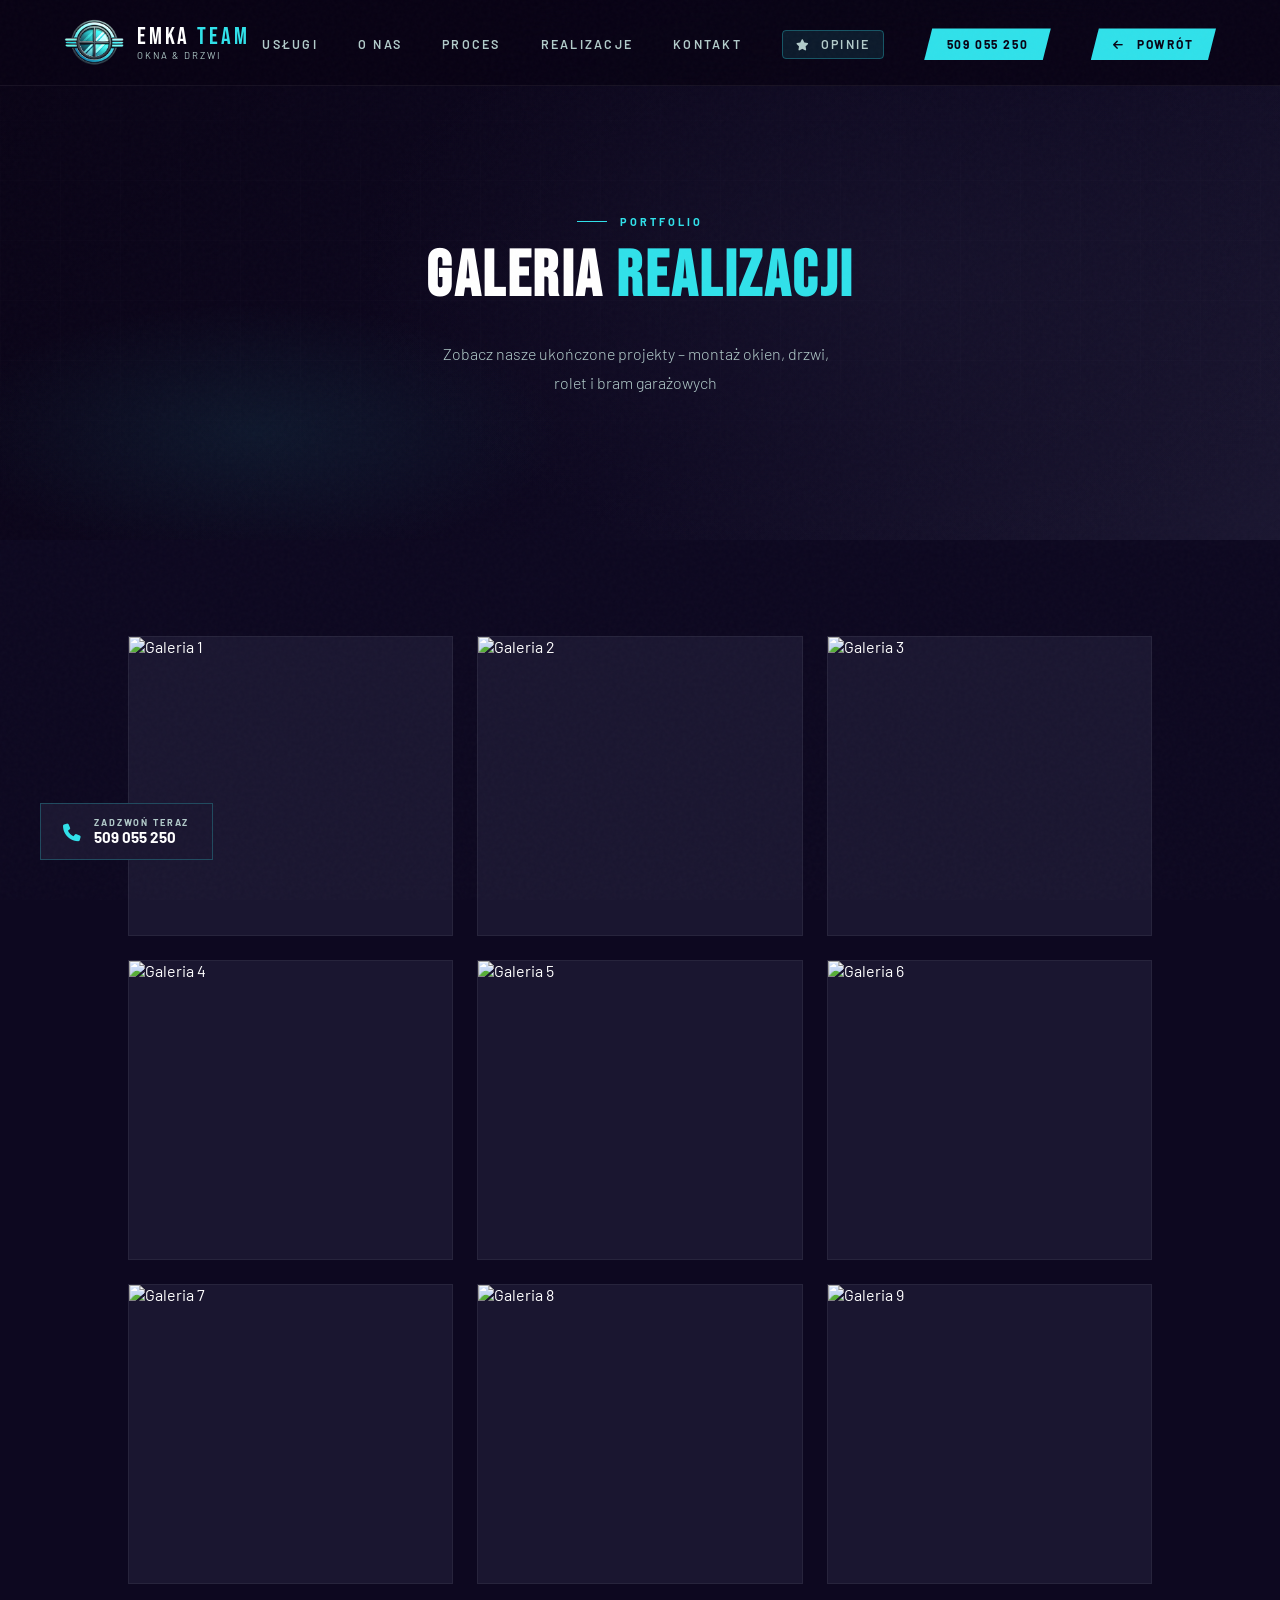
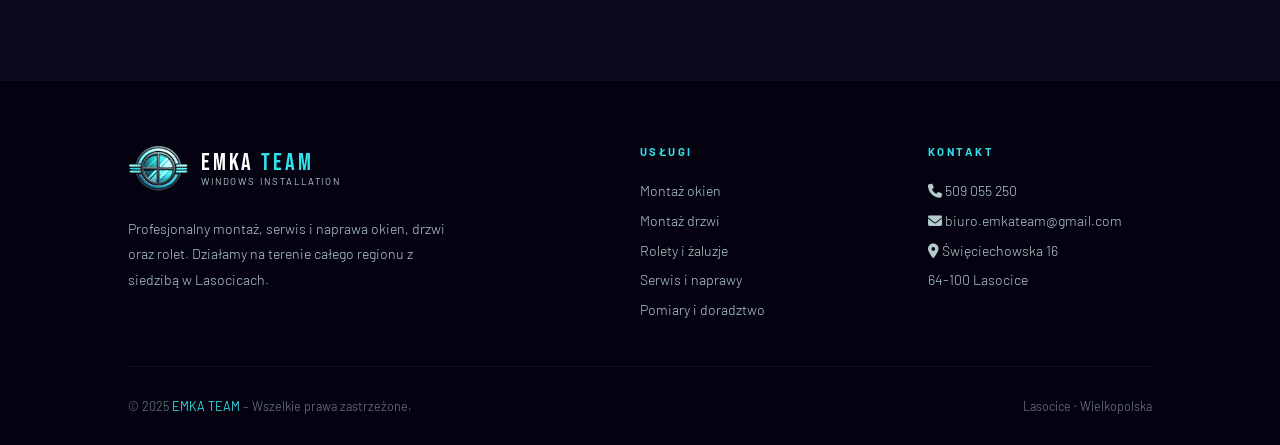
==== galeria.html @ 3ddac965 "Add files via upload" ====
<!DOCTYPE html>
<html lang="pl">
<head>
  <meta charset="UTF-8" />
  <link rel="icon" type="image/x-icon" href="logo.ico">
  <meta name="description" content="Galeria realizacji EMKA TEAM – Zobacz nasze prace montażowe okien, drzwi i rolet">
  <meta name="viewport" content="width=device-width, initial-scale=1.0"/>
  <title>Galeria Realizacji – EMKA TEAM</title>
  <link rel="preconnect" href="https://fonts.googleapis.com" />
  <link rel="preconnect" href="https://fonts.gstatic.com" crossorigin />
  <link href="https://fonts.googleapis.com/css2?family=Bebas+Neue&family=Barlow:wght@300;400;500;600;700&family=Barlow+Condensed:wght@400;600;700;800&display=swap" rel="stylesheet" />
  <link rel="stylesheet" href="https://cdnjs.cloudflare.com/ajax/libs/font-awesome/6.5.1/css/all.min.css" />
  <link rel="stylesheet" href="style.css" />
</head>
<body>

<a href="#top" class="back-top" id="backTop">↑</a>

<a href="tel:509055250" class="phone-float">
  <span class="pf-icon"><i class="fas fa-phone"></i></span>
  <span class="pf-text">
    <span class="pf-label">Zadzwoń teraz</span>
    <span class="pf-num">509 055 250</span>
  </span>
</a>

<nav id="navbar">
  <a href="index.html" class="nav-logo">
    <div class="nav-logo-icon">
      <img src="ema.png" alt="Emka Team Logo" class="logo-img">
    </div>
    <div>
      <div class="nav-logo-text">EMKA <span>TEAM</span></div>
      <div class="nav-logo-sub">Okna & Drzwi</div>
    </div>
  </a>
  <ul class="nav-links">
    <li><a href="index.html#uslugi">Usługi</a></li>
    <li><a href="index.html#dlaczego">O Nas</a></li>
    <li><a href="index.html#proces">Proces</a></li>
    <li><a href="index.html#realizacje">Realizacje</a></li>
    <li><a href="index.html#kontakt">Kontakt</a></li>
    <li><a href="opinie.html" class="nav-subpage"><i class="fas fa-star"></i> Opinie</a></li>
    <li><a href="tel:509055250" class="nav-cta">509 055 250</a></li>
    <li><a href="index.html" class="nav-back"><i class="fas fa-arrow-left"></i> Powrót</a></li>
  </ul>
  </ul>
</nav>

<section class="subpage-hero">
  <div class="hero-bg"></div>
  <div class="hero-grid"></div>
  <div class="subpage-hero-content">
    <div class="section-label reveal">Portfolio</div>
    <h1 class="section-title reveal">Galeria <span>Realizacji</span></h1>
    <p class="hero-desc reveal">Zobacz nasze ukończone projekty – montaż okien, drzwi, rolet i bram garażowych</p>
  </div>
</section>

<section class="galeria-section">
  <div class="galeria-grid">
    <!-- Dodaj tyle zdjęć ile potrzebujesz - nazwy: galeria1.jpg, galeria1-large.jpg itd. -->
    <div class="galeria-item reveal" data-img="galeria1-large.jpg">
      <img src="galeria1.jpg" alt="Galeria 1" class="galeria-img">
    </div>
    
    <div class="galeria-item reveal" data-img="galeria2-large.jpg">
      <img src="galeria2.jpg" alt="Galeria 2" class="galeria-img">
    </div>
    
    <div class="galeria-item reveal" data-img="galeria3-large.jpg">
      <img src="galeria3.jpg" alt="Galeria 3" class="galeria-img">
    </div>
    
    <div class="galeria-item reveal" data-img="galeria4-large.jpg">
      <img src="galeria4.jpg" alt="Galeria 4" class="galeria-img">
    </div>
    
    <div class="galeria-item reveal" data-img="galeria5-large.jpg">
      <img src="galeria5.jpg" alt="Galeria 5" class="galeria-img">
    </div>
    
    <div class="galeria-item reveal" data-img="galeria6-large.jpg">
      <img src="galeria6.jpg" alt="Galeria 6" class="galeria-img">
    </div>
    
    <div class="galeria-item reveal" data-img="galeria7-large.jpg">
      <img src="galeria7.jpg" alt="Galeria 7" class="galeria-img">
    </div>
    
    <div class="galeria-item reveal" data-img="galeria8-large.jpg">
      <img src="galeria8.jpg" alt="Galeria 8" class="galeria-img">
    </div>
    
    <div class="galeria-item reveal" data-img="galeria9-large.jpg">
      <img src="galeria9.jpg" alt="Galeria 9" class="galeria-img">
    </div>
  </div>
</section>

<footer>
  <div class="footer-top">
    <div class="footer-brand">
      <a href="index.html" class="footer-logo">
        <div class="nav-logo-icon">
          <img src="ema.png" alt="Emka Team Logo" class="logo-img">
        </div>
        <div>
          <div class="nav-logo-text">EMKA <span>TEAM</span></div>
          <div class="nav-logo-sub">Windows Installation</div>
        </div>
      </a>
      <p class="footer-desc">Profesjonalny montaż, serwis i naprawa okien, drzwi oraz rolet. Działamy na terenie całego regionu z siedzibą w Lasocicach.</p>
    </div>
    <div>
      <div class="footer-col-title">Usługi</div>
      <ul class="footer-links">
        <li><a href="index.html#uslugi">Montaż okien</a></li>
        <li><a href="index.html#uslugi">Montaż drzwi</a></li>
        <li><a href="index.html#uslugi">Rolety i żaluzje</a></li>
        <li><a href="index.html#uslugi">Serwis i naprawy</a></li>
        <li><a href="index.html#uslugi">Pomiary i doradztwo</a></li>
      </ul>
    </div>
    <div>
      <div class="footer-col-title">Kontakt</div>
      <ul class="footer-links">
        <li><a href="tel:509055250"><i class="fas fa-phone"></i> 509 055 250</a></li>
        <li><a href="mailto:biuro.emkateam@gmail.com"><i class="fas fa-envelope"></i> biuro.emkateam@gmail.com</a></li>
        <li><a href="index.html#kontakt"><i class="fas fa-map-marker-alt"></i> Święciechowska 16</a></li>
        <li><a href="index.html#kontakt">64-100 Lasocice</a></li>
      </ul>
    </div>
  </div>
  <div class="footer-bottom">
    <div class="footer-copy">© 2025 <span class="footer-accent">EMKA TEAM</span> – Wszelkie prawa zastrzeżone.</div>
    <div class="footer-copy">Lasocice · Wielkopolska</div>
  </div>
</footer>

<div class="lightbox" id="lightbox">
  <button class="lightbox-close" id="lightboxClose">&times;</button>
  <button class="lightbox-prev" id="lightboxPrev"><i class="fas fa-chevron-left"></i></button>
  <button class="lightbox-next" id="lightboxNext"><i class="fas fa-chevron-right"></i></button>
  <div class="lightbox-content">
    <img src="" alt="" id="lightboxImg">
  </div>
</div>

<script>
  const nav = document.getElementById('navbar');
  window.addEventListener('scroll', () => {
    nav.classList.toggle('scrolled', window.scrollY > 60);
    document.getElementById('backTop').classList.toggle('visible', window.scrollY > 400);
  });

  const observer = new IntersectionObserver(entries => {
    entries.forEach(e => {
      if (e.isIntersecting) e.target.classList.add('visible');
    });
  }, { threshold: 0.12 });
  document.querySelectorAll('.reveal').forEach(el => observer.observe(el));

  const backTopBtn = document.getElementById('backTop');
  backTopBtn.addEventListener('click', (e) => {
    e.preventDefault();
    window.scrollTo({
      top: 0,
      behavior: 'smooth'
    });
  });

  // LIGHTBOX DLA GALERII
  const lightbox = document.getElementById('lightbox');
  const lightboxImg = document.getElementById('lightboxImg');
  const lightboxClose = document.getElementById('lightboxClose');
  const lightboxPrev = document.getElementById('lightboxPrev');
  const lightboxNext = document.getElementById('lightboxNext');
  
  let currentImages = [];
  let currentIndex = 0;
  let isAnimating = false;

  function showImage(index, direction = 'none') {
    if (isAnimating || index < 0 || index >= currentImages.length) return;
    
    isAnimating = true;
    currentIndex = index;
    
    const imgSrc = currentImages[index];
    const newImg = new Image();
    newImg.src = imgSrc;
    
    newImg.onload = () => {
      if (direction === 'next') {
        lightboxImg.style.animation = 'slideOutLeft 0.4s ease-out';
        setTimeout(() => {
          lightboxImg.src = imgSrc;
          lightboxImg.style.animation = 'slideInRight 0.4s ease-out';
          setTimeout(() => {
            lightboxImg.style.animation = '';
            isAnimating = false;
          }, 400);
        }, 400);
      } else if (direction === 'prev') {
        lightboxImg.style.animation = 'slideOutRight 0.4s ease-out';
        setTimeout(() => {
          lightboxImg.src = imgSrc;
          lightboxImg.style.animation = 'slideInLeft 0.4s ease-out';
          setTimeout(() => {
            lightboxImg.style.animation = '';
            isAnimating = false;
          }, 400);
        }, 400);
      } else {
        lightboxImg.src = imgSrc;
        isAnimating = false;
      }
    };
  }

  document.querySelectorAll('.galeria-item').forEach((item, index) => {
    item.addEventListener('click', () => {
      const allItems = document.querySelectorAll('.galeria-item');
      currentImages = Array.from(allItems).map(i => i.getAttribute('data-img'));
      currentIndex = index;
      
      lightboxImg.src = currentImages[currentIndex];
      lightbox.classList.add('active');
      document.body.style.overflow = 'hidden';
    });
  });

  lightboxPrev.addEventListener('click', () => {
    if (currentIndex > 0) {
      showImage(currentIndex - 1, 'prev');
    }
  });

  lightboxNext.addEventListener('click', () => {
    if (currentIndex < currentImages.length - 1) {
      showImage(currentIndex + 1, 'next');
    }
  });

  document.addEventListener('keydown', (e) => {
    if (!lightbox.classList.contains('active')) return;
    
    if (e.key === 'ArrowLeft') {
      lightboxPrev.click();
    } else if (e.key === 'ArrowRight') {
      lightboxNext.click();
    } else if (e.key === 'Escape') {
      lightbox.classList.remove('active', 'has-info');
      document.body.style.overflow = '';
    }
  });

  lightboxClose.addEventListener('click', () => {
    lightbox.classList.remove('active', 'has-info');
    document.body.style.overflow = '';
  });

  lightbox.addEventListener('click', (e) => {
    if (e.target === lightbox) {
      lightbox.classList.remove('active', 'has-info');
      document.body.style.overflow = '';
    }
  });
</script>
</body>
</html>
---- style.css ----
*, *::before, *::after { margin: 0; padding: 0; box-sizing: border-box; }

:root {
  --navy: #090315;
  --navy2: #0d0820;
  --steel: #1a1630;
  --accent: #30E1EA;
  --accent2: #73EFED;
  --accent-dark: #128CB6;
  --silver: #B2CBCA;
  --light: #8AFFED;
  --white: #FFFFFF;
  --charcoal: #414C54;
  --glass: rgba(255,255,255,0.05);
  --glow: rgba(48, 225, 234, 0.25);
}

html { scroll-behavior: smooth; }

body {
  font-family: 'Barlow', sans-serif;
  background: var(--navy);
  color: var(--white);
  overflow-x: hidden;
}

/* SCROLLBAR */
::-webkit-scrollbar { width: 4px; }
::-webkit-scrollbar-track { background: var(--navy); }
::-webkit-scrollbar-thumb { background: var(--accent); border-radius: 4px; }

/* NAV */
nav {
  position: fixed; top: 0; left: 0; right: 0; z-index: 100;
  display: flex; align-items: center; justify-content: space-between;
  padding: 1.2rem 4rem;
  background: rgba(9, 3, 21, 0.85);
  backdrop-filter: blur(18px);
  border-bottom: 1px solid rgba(255,255,255,0.06);
  transition: all 0.4s ease;
}
nav.scrolled {
  padding: 0.8rem 4rem;
  background: rgba(9, 3, 21, 0.97);
}
.nav-logo {
  display: flex; align-items: center; gap: 0.8rem;
  text-decoration: none;
}
.nav-logo-icon {
  width: 60px; 
  height: auto;
  display: flex;
  align-items: center;
  justify-content: center;
}

.logo-img {
  width: 100%;
  height: auto;
  display: block;
  object-fit: contain;
}

.nav-logo-text {
  font-family: 'Bebas Neue', sans-serif;
  font-size: 1.5rem;
  letter-spacing: 0.12em;
  color: var(--white);
  line-height: 1;
}
.nav-logo-text span { color: var(--accent); }
.nav-logo-sub {
  font-size: 0.6rem;
  letter-spacing: 0.2em;
  color: var(--silver);
  text-transform: uppercase;
}
.nav-links {
  display: flex; gap: 2.5rem; list-style: none;
}
.nav-links a {
  text-decoration: none;
  font-size: 0.78rem;
  font-weight: 600;
  letter-spacing: 0.18em;
  text-transform: uppercase;
  color: var(--silver);
  position: relative;
  transition: color 0.3s;
}
.nav-links a::after {
  content: ''; position: absolute;
  bottom: -4px; left: 0; width: 0; height: 1px;
  background: var(--accent);
  transition: width 0.35s ease;
}
.nav-links a:hover { color: var(--white); }
.nav-links a:hover::after { width: 100%; }
.nav-cta {
  background: var(--accent);
  color: var(--navy) !important;
  padding: 0.55rem 1.4rem;
  font-weight: 700 !important;
  font-size: 0.75rem !important;
  letter-spacing: 0.15em !important;
  clip-path: polygon(8px 0%, 100% 0%, calc(100% - 8px) 100%, 0% 100%);
  transition: background 0.3s, color 0.3s !important;
}
.nav-cta:hover { background: var(--accent2) !important; }
.nav-cta::after { display: none !important; }

/* HERO */
.hero {
  min-height: 100vh;
  display: grid;
  grid-template-columns: 1fr 1fr;
  position: relative;
  overflow: hidden;
}

.hero-bg {
  position: absolute; inset: 0; z-index: 0;
  background:
    radial-gradient(ellipse 60% 80% at 70% 50%, rgba(26,22,48,0.6) 0%, transparent 70%),
    radial-gradient(ellipse 40% 40% at 20% 80%, rgba(48,225,234,0.08) 0%, transparent 60%),
    linear-gradient(135deg, var(--navy) 0%, #0d0820 60%, #1a1630 100%);
}
.hero-grid {
  position: absolute; inset: 0; z-index: 0;
  background-image:
    linear-gradient(rgba(255,255,255,0.02) 1px, transparent 1px),
    linear-gradient(90deg, rgba(255,255,255,0.02) 1px, transparent 1px);
  background-size: 60px 60px;
  mask-image: linear-gradient(to bottom, transparent 0%, rgba(0,0,0,0.5) 30%, rgba(0,0,0,0.5) 70%, transparent 100%);
}

.hero-left {
  display: flex; flex-direction: column;
  justify-content: center;
  padding: 10rem 4rem 6rem 8rem;
  position: relative; z-index: 2;
}
.hero-badge {
  display: inline-flex; align-items: center; gap: 0.6rem;
  background: rgba(48,225,234,0.1);
  border: 1px solid rgba(48,225,234,0.25);
  padding: 0.45rem 1rem;
  font-size: 0.68rem;
  font-weight: 700;
  letter-spacing: 0.22em;
  text-transform: uppercase;
  color: var(--accent);
  margin-bottom: 2rem;
  width: fit-content;
  animation: fadeSlideUp 0.8s ease both;
}
.hero-badge::before {
  content: '';
  width: 6px; height: 6px;
  background: var(--accent);
  border-radius: 50%;
  animation: pulse 2s infinite;
}
@keyframes pulse {
  0%, 100% { opacity: 1; transform: scale(1); }
  50% { opacity: 0.5; transform: scale(1.5); }
}

.hero-h1 {
  font-family: 'Bebas Neue', sans-serif;
  font-size: clamp(4rem, 8vw, 7.5rem);
  line-height: 0.92;
  letter-spacing: 0.04em;
  animation: fadeSlideUp 0.8s 0.15s ease both;
}
.hero-h1 .line1 { display: block; color: var(--white); }
.hero-h1 .line2 { display: block; color: var(--accent); }
.hero-h1 .line3 { display: block; color: var(--silver); font-size: 0.55em; letter-spacing: 0.18em; }

.hero-desc {
  margin-top: 2rem;
  font-size: 1rem;
  font-weight: 300;
  line-height: 1.8;
  color: var(--silver);
  max-width: 420px;
  animation: fadeSlideUp 0.8s 0.3s ease both;
}

.hero-actions {
  margin-top: 2.5rem;
  display: flex; gap: 1rem; align-items: center;
  animation: fadeSlideUp 0.8s 0.45s ease both;
}
.btn-primary {
  display: inline-flex; align-items: center; gap: 0.7rem;
  background: var(--accent);
  color: var(--navy);
  font-weight: 700;
  font-size: 0.8rem;
  letter-spacing: 0.15em;
  text-transform: uppercase;
  text-decoration: none;
  padding: 1rem 2rem;
  clip-path: polygon(12px 0%, 100% 0%, calc(100% - 12px) 100%, 0% 100%);
  transition: background 0.3s, transform 0.2s, box-shadow 0.3s;
}
.btn-primary:hover {
  background: var(--accent2);
  transform: translateY(-2px);
  box-shadow: 0 15px 40px rgba(48,225,234,0.3);
}
.btn-secondary {
  display: inline-flex; align-items: center; gap: 0.5rem;
  color: var(--silver);
  font-size: 0.8rem;
  font-weight: 600;
  letter-spacing: 0.12em;
  text-transform: uppercase;
  text-decoration: none;
  transition: color 0.3s;
}
.btn-secondary:hover { color: var(--accent); }
.btn-arrow {
  width: 28px; height: 28px;
  border: 1px solid currentColor;
  border-radius: 50%;
  display: flex; align-items: center; justify-content: center;
  font-size: 0.8rem;
  transition: transform 0.3s;
}
.btn-secondary:hover .btn-arrow { transform: translateX(4px); }

.hero-stats {
  margin-top: 4rem;
  display: flex; gap: 2.5rem;
  animation: fadeSlideUp 0.8s 0.6s ease both;
}
.stat { position: relative; }
.stat::before {
  content: '';
  position: absolute;
  left: -1.2rem; top: 50%;
  transform: translateY(-50%);
  width: 1px; height: 60%;
  background: rgba(255,255,255,0.1);
}
.stat:first-child::before { display: none; }
.stat-num {
  font-family: 'Bebas Neue', sans-serif;
  font-size: 2.2rem;
  color: var(--accent);
  line-height: 1;
}
.stat-label {
  font-size: 0.65rem;
  font-weight: 600;
  letter-spacing: 0.15em;
  text-transform: uppercase;
  color: var(--silver);
  margin-top: 0.2rem;
}

.hero-right {
  position: relative; z-index: 2;
  display: flex; align-items: center; justify-content: center;
}
.hero-visual {
  position: relative;
  width: 520px; height: 520px;
  animation: fadeSlideUp 0.8s 0.2s ease both;
}
.window-graphic {
  position: absolute;
  inset: 40px;
  border: 2px solid rgba(48,225,234,0.3);
  background: linear-gradient(135deg, rgba(26,22,48,0.6) 0%, rgba(13,8,32,0.8) 100%);
  box-shadow:
    inset 0 0 60px rgba(48,225,234,0.05),
    0 0 80px rgba(48,225,234,0.1),
    0 40px 100px rgba(0,0,0,0.5);
}
.window-inner {
  position: absolute;
  inset: 20px;
  display: grid;
  grid-template-columns: 1fr 1fr;
  gap: 10px;
}
.window-pane {
  border: 1px solid rgba(48,225,234,0.15);
  background:
    linear-gradient(135deg, rgba(255,255,255,0.04) 0%, transparent 100%);
  position: relative;
  overflow: hidden;
  background-size: cover;
  background-position: center;
  cursor: pointer;
  transition: transform 0.3s ease;
}
.window-pane:hover {
  transform: scale(1.05);
  z-index: 10;
}
.window-pane:nth-child(1) { background-image: url('zdjecie1.png'); }
.window-pane:nth-child(2) { background-image: url('zdjecie2.png'); }
.window-pane:nth-child(3) { background-image: url('zdjecie3.png'); }
.window-pane:nth-child(4) { background-image: url('zdjecie4.png'); }

.window-pane::after {
  content: '';
  position: absolute;
  top: -100%; left: -100%;
  width: 300%; height: 300%;
  background: linear-gradient(
    135deg, transparent 30%,
    rgba(255,255,255,0.04) 50%,
    transparent 70%
  );
  animation: shimmer 4s infinite;
}
.window-pane:nth-child(2)::after { animation-delay: 1s; }
.window-pane:nth-child(3)::after { animation-delay: 2s; }
.window-pane:nth-child(4)::after { animation-delay: 3s; }
@keyframes shimmer {
  0% { transform: translateX(-50%) translateY(-50%) rotate(0deg); }
  100% { transform: translateX(50%) translateY(50%) rotate(0deg); }
}
.window-handle {
  position: absolute; right: -2px; top: 50%;
  transform: translateY(-50%);
  width: 16px; height: 60px;
  background: var(--accent);
  border-radius: 8px 0 0 8px;
  opacity: 0.8;
}
.window-corner {
  position: absolute;
  width: 20px; height: 20px;
  border-color: var(--accent);
  border-style: solid;
  opacity: 0.6;
}
.wc-tl { top: 20px; left: 20px; border-width: 2px 0 0 2px; }
.wc-tr { top: 20px; right: 20px; border-width: 2px 2px 0 0; }
.wc-bl { bottom: 20px; left: 20px; border-width: 0 0 2px 2px; }
.wc-br { bottom: 20px; right: 20px; border-width: 0 2px 2px 0; }

.hero-ring {
  position: absolute;
  border: 1px solid rgba(48,225,234,0.1);
  border-radius: 50%;
  animation: rotateSlow 20s linear infinite;
}
.hero-ring-1 { inset: -20px; }
.hero-ring-2 { inset: 0; animation-direction: reverse; animation-duration: 30s; }
.hero-ring::after {
  content: '';
  position: absolute;
  width: 8px; height: 8px;
  background: var(--accent);
  border-radius: 50%;
  top: -4px; left: 50%;
  transform: translateX(-50%);
  box-shadow: 0 0 12px var(--accent);
}
@keyframes rotateSlow {
  from { transform: rotate(0deg); }
  to { transform: rotate(360deg); }
}

.float-tag {
  position: absolute;
  background: var(--navy2);
  border: 1px solid rgba(48,225,234,0.2);
  padding: 0.7rem 1.2rem;
  font-size: 0.72rem;
  font-weight: 600;
  letter-spacing: 0.12em;
  text-transform: uppercase;
  color: var(--accent);
  white-space: nowrap;
}
.float-tag i { margin-right: 0.5rem; }
.float-tag-1 { top: 30px; left: 20px; animation: float1 6s ease-in-out infinite; }
.float-tag-2 { bottom: 40px; right: 10px; animation: float2 7s ease-in-out infinite; }
@keyframes float1 {
  0%, 100% { transform: translateY(0); }
  50% { transform: translateY(-12px); }
}
@keyframes float2 {
  0%, 100% { transform: translateY(0); }
  50% { transform: translateY(10px); }
}

@keyframes fadeSlideUp {
  from { opacity: 0; transform: translateY(30px); }
  to { opacity: 1; transform: translateY(0); }
}

/* SECTION BASE */
section { position: relative; overflow: hidden; }

.section-label {
  display: inline-flex; align-items: center; gap: 0.8rem;
  font-size: 0.68rem;
  font-weight: 700;
  letter-spacing: 0.28em;
  text-transform: uppercase;
  color: var(--accent);
  margin-bottom: 1.2rem;
}
.section-label::before {
  content: '';
  width: 30px; height: 1px;
  background: var(--accent);
}
.section-title {
  font-family: 'Bebas Neue', sans-serif;
  font-size: clamp(2.5rem, 5vw, 4.5rem);
  line-height: 0.95;
  letter-spacing: 0.04em;
  color: var(--white);
}
.section-title span { color: var(--accent); }

/* SERVICES */
.services {
  padding: 8rem 8rem;
  background: var(--navy2);
}
.services-header {
  display: grid;
  grid-template-columns: 1fr 1fr;
  gap: 4rem;
  align-items: end;
  margin-bottom: 5rem;
}
.services-desc {
  font-size: 1rem;
  font-weight: 300;
  line-height: 1.8;
  color: var(--silver);
  align-self: end;
}
.services-grid {
  display: grid;
  grid-template-columns: repeat(3, 1fr);
  gap: 1.5px;
}
.service-card {
  background: var(--steel);
  padding: 2.8rem 2.5rem;
  position: relative;
  overflow: hidden;
  transition: transform 0.4s cubic-bezier(0.23,1,0.32,1);
  cursor: pointer;
}
.service-card::before {
  content: '';
  position: absolute;
  inset: 0;
  background: linear-gradient(135deg, rgba(48,225,234,0.07) 0%, transparent 60%);
  opacity: 0;
  transition: opacity 0.4s;
}
.service-card::after {
  content: '';
  position: absolute;
  bottom: 0; left: 0; right: 0;
  height: 3px;
  background: var(--accent);
  transform: scaleX(0);
  transform-origin: left;
  transition: transform 0.4s cubic-bezier(0.23,1,0.32,1);
}
.service-card:hover { transform: translateY(-6px); }
.service-card:hover::before { opacity: 1; }
.service-card:hover::after { transform: scaleX(1); }
.service-card:hover .service-icon { color: var(--accent); }

.service-num {
  font-family: 'Bebas Neue', sans-serif;
  font-size: 5rem;
  line-height: 1;
  color: rgba(255,255,255,0.04);
  position: absolute;
  top: 1rem; right: 1.5rem;
  letter-spacing: -0.02em;
  transition: color 0.4s;
}
.service-card:hover .service-num { color: rgba(48,225,234,0.06); }
.service-icon {
  font-size: 2.5rem;
  margin-bottom: 1.5rem;
  display: block;
  transition: color 0.3s;
  color: var(--light);
}
.service-name {
  font-family: 'Barlow Condensed', sans-serif;
  font-size: 1.4rem;
  font-weight: 700;
  letter-spacing: 0.06em;
  text-transform: uppercase;
  color: var(--white);
  margin-bottom: 1rem;
}
.service-text {
  font-size: 0.88rem;
  font-weight: 300;
  line-height: 1.7;
  color: var(--silver);
}
.service-features {
  margin-top: 1.5rem;
  list-style: none;
  display: flex; flex-direction: column; gap: 0.5rem;
}
.service-features li {
  font-size: 0.78rem;
  font-weight: 500;
  letter-spacing: 0.08em;
  color: var(--silver);
  display: flex; align-items: center; gap: 0.6rem;
}
.service-features li::before {
  content: '→';
  color: var(--accent);
  font-size: 0.8rem;
}

/* WHY US */
.whyus {
  padding: 8rem 8rem;
  background: var(--navy);
  display: grid;
  grid-template-columns: 1fr 1fr;
  gap: 8rem;
  align-items: center;
}
.whyus-visual {
  position: relative;
}
.whyus-big-text {
  font-family: 'Bebas Neue', sans-serif;
  font-size: 12rem;
  line-height: 0.85;
  color: rgba(255,255,255,0.03);
  letter-spacing: -0.02em;
  pointer-events: none;
  user-select: none;
}
.whyus-card {
  position: absolute;
  background: var(--steel);
  border: 1px solid rgba(255,255,255,0.06);
  padding: 2rem;
}
.whyus-card-1 { top: 5%; right: 0; width: 240px; }
.whyus-card-2 { bottom: 10%; left: 10%; width: 220px; }
.whyus-card-icon { font-size: 1.8rem; margin-bottom: 0.8rem; }
.whyus-card-title {
  font-family: 'Barlow Condensed', sans-serif;
  font-size: 1rem;
  font-weight: 700;
  letter-spacing: 0.08em;
  text-transform: uppercase;
  color: var(--accent);
  margin-bottom: 0.5rem;
}
.whyus-card-text { font-size: 0.82rem; color: var(--silver); line-height: 1.6; }

.whyus-line {
  width: 2px; height: 120px;
  background: linear-gradient(to bottom, var(--accent), transparent);
  position: absolute;
  left: 30%; top: 20%;
}

.reasons { display: flex; flex-direction: column; gap: 0; }
.reason {
  padding: 2rem 0;
  border-bottom: 1px solid rgba(255,255,255,0.06);
  display: flex; gap: 1.5rem; align-items: flex-start;
  transition: padding-left 0.3s ease;
  cursor: pointer;
}
.reason:hover { padding-left: 0.5rem; }
.reason:hover .reason-num { color: var(--accent); }
.reason-num {
  font-family: 'Bebas Neue', sans-serif;
  font-size: 1.8rem;
  color: rgba(255,255,255,0.15);
  line-height: 1;
  transition: color 0.3s;
  min-width: 2.5rem;
}
.reason-content {}
.reason-title {
  font-family: 'Barlow Condensed', sans-serif;
  font-size: 1.15rem;
  font-weight: 700;
  letter-spacing: 0.06em;
  text-transform: uppercase;
  color: var(--white);
  margin-bottom: 0.4rem;
}
.reason-text { font-size: 0.88rem; font-weight: 300; color: var(--silver); line-height: 1.7; }

/* PROCES */
.process {
  padding: 8rem 8rem;
  background: var(--navy2);
}
.process-header { text-align: center; margin-bottom: 5rem; }
.process-grid {
  display: grid;
  grid-template-columns: repeat(4, 1fr);
  gap: 0;
  position: relative;
}
.process-grid::before {
  content: '';
  position: absolute;
  top: 50px; left: 12.5%; right: 12.5%;
  height: 1px;
  background: linear-gradient(90deg, transparent, var(--accent), var(--accent), var(--accent), transparent);
  opacity: 0.3;
}
.process-step {
  padding: 2rem;
  text-align: center;
  position: relative;
}
.process-step-num {
  width: 100px; height: 100px;
  margin: 0 auto 2rem;
  background: var(--steel);
  border: 1px solid rgba(48,225,234,0.2);
  display: flex; align-items: center; justify-content: center;
  position: relative;
  clip-path: polygon(20% 0%, 80% 0%, 100% 20%, 100% 80%, 80% 100%, 20% 100%, 0% 80%, 0% 20%);
  transition: background 0.3s, border-color 0.3s;
}
.process-step:hover .process-step-num {
  background: var(--accent);
  border-color: var(--accent);
}
.process-step:hover .process-step-num span { color: var(--navy); }
.process-step-num span {
  font-family: 'Bebas Neue', sans-serif;
  font-size: 2.2rem;
  color: var(--accent);
  transition: color 0.3s;
}
.process-step-title {
  font-family: 'Barlow Condensed', sans-serif;
  font-size: 1.1rem;
  font-weight: 700;
  letter-spacing: 0.1em;
  text-transform: uppercase;
  color: var(--white);
  margin-bottom: 0.8rem;
}
.process-step-text {
  font-size: 0.82rem;
  color: var(--silver);
  line-height: 1.7;
}

/* REALIZACJE */
.realizacje {
  padding: 8rem 8rem;
  background: var(--navy);
}
.realizacje-header { text-align: center; margin-bottom: 5rem; }
.realizacje-grid {
  display: grid;
  grid-template-columns: repeat(auto-fit, minmax(320px, 1fr));
  gap: 1.5rem;
}
.realizacja-card {
  position: relative;
  height: 380px;
  overflow: hidden;
  background: var(--steel);
  border: 1px solid rgba(255,255,255,0.06);
  cursor: pointer;
  transition: transform 0.4s cubic-bezier(0.23,1,0.32,1);
}
.realizacja-card:hover { transform: scale(1.03); }
.realizacja-img {
  width: 100%; height: 100%;
  object-fit: cover;
  transition: transform 0.6s ease;
}
.realizacja-card:hover .realizacja-img { transform: scale(1.1); }
.realizacja-overlay {
  position: absolute; inset: 0;
  background: linear-gradient(to top, rgba(9,3,21,0.95) 0%, transparent 60%);
  display: flex; flex-direction: column;
  justify-content: flex-end;
  padding: 2rem;
  opacity: 0;
  transition: opacity 0.4s;
}
.realizacja-card:hover .realizacja-overlay { opacity: 1; }
.realizacja-title {
  font-family: 'Barlow Condensed', sans-serif;
  font-size: 1.3rem;
  font-weight: 700;
  letter-spacing: 0.08em;
  text-transform: uppercase;
  color: var(--white);
  margin-bottom: 0.5rem;
}
.realizacja-desc {
  font-size: 0.85rem;
  color: var(--silver);
  line-height: 1.6;
}

/* MOBILE - Realizacje zawsze pokazują opis */
@media (max-width: 1100px) {
  .realizacja-overlay {
    opacity: 1;
  }
}

/* CONTACT */
.contact {
  padding: 8rem 8rem;
  background: var(--navy2);
}
.contact-header { text-align: center; margin-bottom: 4rem; }
.contact-grid {
  display: grid;
  grid-template-columns: repeat(3, 1fr);
  gap: 2rem;
  max-width: 1200px;
  margin: 0 auto;
}
.contact-card {
  background: var(--steel);
  border: 1px solid rgba(255,255,255,0.06);
  padding: 3rem 2.5rem;
  text-align: center;
  position: relative;
  overflow: hidden;
  transition: transform 0.4s cubic-bezier(0.23,1,0.32,1), border-color 0.3s;
}
.contact-card::before {
  content: '';
  position: absolute;
  top: 0; left: 0; right: 0;
  height: 3px;
  background: var(--accent);
  transform: scaleX(0);
  transform-origin: left;
  transition: transform 0.4s cubic-bezier(0.23,1,0.32,1);
}
.contact-card:hover {
  transform: translateY(-6px);
  border-color: rgba(48,225,234,0.3);
}
.contact-card:hover::before { transform: scaleX(1); }
.contact-icon {
  width: 80px; height: 80px;
  margin: 0 auto 2rem;
  background: rgba(48,225,234,0.1);
  border: 1px solid rgba(48,225,234,0.2);
  border-radius: 50%;
  display: flex; align-items: center; justify-content: center;
  font-size: 2rem;
  transition: background 0.3s, border-color 0.3s, transform 0.3s;
}
.contact-card:hover .contact-icon {
  background: var(--accent);
  border-color: var(--accent);
  transform: scale(1.1);
}
.contact-title {
  font-family: 'Barlow Condensed', sans-serif;
  font-size: 0.75rem;
  font-weight: 700;
  letter-spacing: 0.2em;
  text-transform: uppercase;
  color: var(--accent);
  margin-bottom: 1rem;
}
.contact-value {
  font-size: 1.2rem;
  font-weight: 600;
  color: var(--white);
  margin-bottom: 0.3rem;
  word-break: break-word;
}
.contact-value a {
  color: inherit;
  text-decoration: none;
  transition: color 0.3s;
}
.contact-value a:hover { color: var(--accent); }
.contact-sub {
  font-size: 0.82rem;
  color: var(--silver);
  line-height: 1.5;
}

/* MAP SECTION */
.map-section {
  background: var(--navy);
  padding: 8rem 8rem;
}
.map-header { text-align: center; margin-bottom: 4rem; }
.map-embed {
  width: 100%; 
  height: 500px;
  border: 2px solid rgba(48,225,234,0.2);
  filter: grayscale(30%) brightness(0.85);
  transition: filter 0.4s;
}
.map-embed:hover { filter: grayscale(0%) brightness(1); }

/* FOOTER */
footer {
  background: #040210;
  border-top: 1px solid rgba(255,255,255,0.05);
  padding: 4rem 8rem 2rem;
}
.footer-top {
  display: grid;
  grid-template-columns: 2fr 1fr 1fr;
  gap: 4rem;
  padding-bottom: 3rem;
  border-bottom: 1px solid rgba(255,255,255,0.06);
}
.footer-brand {}
.footer-logo {
  display: flex; align-items: center; gap: 0.8rem;
  margin-bottom: 1.5rem;
  text-decoration: none;
}
.footer-desc {
  font-size: 0.88rem;
  font-weight: 300;
  line-height: 1.8;
  color: var(--silver);
  max-width: 320px;
}
.footer-col-title {
  font-size: 0.7rem;
  font-weight: 700;
  letter-spacing: 0.22em;
  text-transform: uppercase;
  color: var(--accent);
  margin-bottom: 1.5rem;
}
.footer-links { list-style: none; display: flex; flex-direction: column; gap: 0.8rem; }
.footer-links a {
  text-decoration: none;
  font-size: 0.88rem;
  font-weight: 300;
  color: var(--silver);
  transition: color 0.3s, padding-left 0.3s;
  display: block;
}
.footer-links a:hover { color: var(--white); padding-left: 6px; }
.footer-bottom {
  display: flex; justify-content: space-between; align-items: center;
  padding-top: 2rem;
}
.footer-copy {
  font-size: 0.78rem;
  color: rgba(178,203,202,0.5);
}
.footer-accent { color: var(--accent); }

/* BACK TO TOP */
.back-top {
  position: fixed; bottom: 2.5rem; right: 2.5rem;
  width: 50px; height: 50px;
  background: var(--accent);
  color: var(--navy);
  display: flex; align-items: center; justify-content: center;
  font-size: 1.3rem;
  font-weight: 700;
  text-decoration: none;
  clip-path: polygon(8px 0%, 100% 0%, calc(100% - 8px) 100%, 0% 100%);
  opacity: 0;
  transform: translateY(20px);
  transition: opacity 0.3s, transform 0.3s, background 0.3s;
  z-index: 80;
}
.back-top.visible { opacity: 1; transform: translateY(0); }
.back-top:hover { background: var(--accent2); }

/* PHONE CTA FLOAT */
.phone-float {
  position: fixed; bottom: 2.5rem; left: 2.5rem;
  display: flex; align-items: center; gap: 0.8rem;
  background: var(--steel);
  border: 1px solid rgba(48,225,234,0.25);
  padding: 0.8rem 1.4rem;
  z-index: 80;
  text-decoration: none;
  transition: background 0.3s, border-color 0.3s;
}
.phone-float:hover { background: var(--accent); border-color: var(--accent); }
.phone-float:hover .pf-num { color: var(--navy); }
.phone-float:hover .pf-icon { color: var(--navy); }
.pf-icon { font-size: 1.1rem; color: var(--accent); transition: color 0.3s; }
.pf-text { display: flex; flex-direction: column; }
.pf-label { font-size: 0.58rem; font-weight: 700; letter-spacing: 0.2em; text-transform: uppercase; color: var(--silver); transition: color 0.3s; }
.phone-float:hover .pf-label { color: var(--navy); }
.pf-num { font-weight: 700; font-size: 0.95rem; color: var(--white); transition: color 0.3s; }

/* SCROLL REVEAL */
.reveal {
  opacity: 0; transform: translateY(40px);
  transition: opacity 0.7s ease, transform 0.7s ease;
}
.reveal.visible { opacity: 1; transform: translateY(0); }

/* NOISE OVERLAY */
body::after {
  content: '';
  position: fixed; inset: 0;
  background-image: url("data:image/svg+xml,%3Csvg viewBox='0 0 256 256' xmlns='http://www.w3.org/2000/svg'%3E%3Cfilter id='n'%3E%3CfeTurbulence type='fractalNoise' baseFrequency='0.9' numOctaves='4' stitchTiles='stitch'/%3E%3C/filter%3E%3Crect width='100%25' height='100%25' filter='url(%23n)' opacity='1'/%3E%3C/svg%3E");
  opacity: 0.025;
  pointer-events: none;
  z-index: 1000;
}

/* LIGHTBOX */
.lightbox {
  position: fixed;
  inset: 0;
  background: rgba(9, 3, 21, 0.95);
  backdrop-filter: blur(10px);
  z-index: 9999;
  display: flex;
  align-items: center;
  justify-content: center;
  opacity: 0;
  pointer-events: none;
  transition: opacity 0.3s ease;
}
.lightbox.active {
  opacity: 1;
  pointer-events: all;
}
.lightbox-content {
  max-width: 90vw;
  max-height: 90vh;
  position: relative;
}
.lightbox-content img {
  max-width: 100%;
  max-height: 90vh;
  object-fit: contain;
  border: 2px solid var(--accent);
  box-shadow: 0 0 60px rgba(48, 225, 234, 0.3);
}
.lightbox-close {
  position: absolute;
  top: 2rem;
  right: 2rem;
  width: 50px;
  height: 50px;
  background: var(--accent);
  color: var(--navy);
  border: none;
  font-size: 2rem;
  cursor: pointer;
  display: flex;
  align-items: center;
  justify-content: center;
  clip-path: polygon(8px 0%, 100% 0%, calc(100% - 8px) 100%, 0% 100%);
  transition: background 0.3s;
  z-index: 10000;
}
.lightbox-close:hover {
  background: var(--accent2);
}

/* LIGHTBOX ANIMATIONS */
@keyframes slideOutLeft {
  from { transform: translateX(0); opacity: 1; }
  to { transform: translateX(-100%); opacity: 0; }
}

@keyframes slideInRight {
  from { transform: translateX(100%); opacity: 0; }
  to { transform: translateX(0); opacity: 1; }
}

@keyframes slideOutRight {
  from { transform: translateX(0); opacity: 1; }
  to { transform: translateX(100%); opacity: 0; }
}

@keyframes slideInLeft {
  from { transform: translateX(-100%); opacity: 0; }
  to { transform: translateX(0); opacity: 1; }
}

/* LIGHTBOX - zaktualizowany */
.lightbox {
  position: fixed;
  inset: 0;
  background: rgba(9, 3, 21, 0.95);
  backdrop-filter: blur(10px);
  z-index: 9999;
  display: flex;
  align-items: center;
  justify-content: center;
  opacity: 0;
  pointer-events: none;
  transition: opacity 0.3s ease;
}
.lightbox.active {
  opacity: 1;
  pointer-events: all;
}
.lightbox-content {
  max-width: 70vw;
  max-height: 90vh;
  position: relative;
  margin-right: 0;
  transition: margin-right 0.3s ease;
}
.lightbox.has-info .lightbox-content {
  margin-right: 25vw;
}
.lightbox-content img {
  max-width: 100%;
  max-height: 90vh;
  object-fit: contain;
  border: 2px solid var(--accent);
  box-shadow: 0 0 60px rgba(48, 225, 234, 0.3);
}
.lightbox-close {
  position: absolute;
  top: 2rem;
  right: 2rem;
  width: 50px;
  height: 50px;
  background: var(--accent);
  color: var(--navy);
  border: none;
  font-size: 2rem;
  cursor: pointer;
  display: flex;
  align-items: center;
  justify-content: center;
  clip-path: polygon(8px 0%, 100% 0%, calc(100% - 8px) 100%, 0% 100%);
  transition: background 0.3s, transform 0.2s;
  z-index: 10001;
}
.lightbox-close:hover {
  background: var(--accent2);
  transform: scale(1.1);
}

/* Lightbox Navigation Arrows */
.lightbox-prev,
.lightbox-next {
  position: absolute;
  top: 50%;
  transform: translateY(-50%);
  width: 60px;
  height: 60px;
  background: rgba(48, 225, 234, 0.1);
  border: 2px solid var(--accent);
  color: var(--accent);
  font-size: 1.5rem;
  cursor: pointer;
  display: flex;
  align-items: center;
  justify-content: center;
  transition: background 0.3s, transform 0.2s;
  z-index: 10001;
  backdrop-filter: blur(10px);
}
.lightbox-prev {
  left: 2rem;
  border-radius: 8px;
}
.lightbox-next {
  right: 2rem;
  border-radius: 8px;
  transition: right 0.3s ease;
}
.lightbox.has-info .lightbox-next {
  right: calc(25vw + 2rem);
}
.lightbox-prev:hover,
.lightbox-next:hover {
  background: var(--accent);
  color: var(--navy);
  transform: translateY(-50%) scale(1.1);
}
.lightbox-prev:active,
.lightbox-next:active {
  transform: translateY(-50%) scale(0.95);
}

/* Lightbox Info Panel */
/* Lightbox Info Panel */
.lightbox-info {
  position: absolute;
  right: 2rem;
  top: 50%;
  transform: translateY(-50%);
  width: 22vw;
  background: var(--steel);
  border: 1px solid rgba(48, 225, 234, 0.3);
  padding: 2.5rem;
  z-index: 10000;
  opacity: 0;
  pointer-events: none;
  transition: opacity 0.3s ease;
}
.lightbox.has-info .lightbox-info {
  opacity: 1;
  pointer-events: all;
}
.lightbox-info .lightbox-title {
  font-family: 'Barlow Condensed', sans-serif;
  font-size: 1.5rem;
  font-weight: 700;
  letter-spacing: 0.08em;
  text-transform: uppercase;
  color: var(--accent);
  margin-bottom: 1rem;
  line-height: 1.2;
}
.lightbox-info .lightbox-desc {
  font-size: 0.95rem;
  color: var(--silver);
  line-height: 1.7;
}

/* SUBPAGE STYLES */
.nav-subpage {
  background: rgba(48, 225, 234, 0.1);
  border: 1px solid rgba(48, 225, 234, 0.3);
  padding: 0.4rem 0.8rem !important;
  border-radius: 4px;
}
.nav-subpage i {
  margin-right: 0.3rem;
  font-size: 0.7rem;
}

.nav-back {
  background: var(--accent) !important;
  color: var(--navy) !important;
  padding: 0.55rem 1.4rem !important;
  font-weight: 700 !important;
  font-size: 0.75rem !important;
  letter-spacing: 0.15em !important;
  clip-path: polygon(8px 0%, 100% 0%, calc(100% - 8px) 100%, 0% 100%) !important;
  transition: background 0.3s, transform 0.2s !important;
  border: none !important;
}
.nav-back:hover {
  background: var(--accent2) !important;
  transform: translateX(-3px) !important;
}
.nav-back::after {
  display: none !important;
}
.nav-back i {
  margin-right: 0.5rem;
  font-size: 0.7rem;
}

.subpage-hero {
  min-height: 60vh;
  display: flex;
  align-items: center;
  justify-content: center;
  position: relative;
  overflow: hidden;
  text-align: center;
  padding: 8rem 2rem 4rem;
}
.subpage-hero-content {
  position: relative;
  z-index: 2;
  max-width: 800px;
}

/* GALERIA STYLES */
.galeria-section {
  padding: 6rem 8rem;
  background: var(--navy2);
}
.galeria-grid {
  display: grid;
  grid-template-columns: repeat(auto-fill, minmax(300px, 1fr));
  gap: 1.5rem;
}
.galeria-item {
  position: relative;
  height: 300px;
  overflow: hidden;
  background: var(--steel);
  border: 1px solid rgba(255,255,255,0.06);
  cursor: pointer;
  transition: transform 0.4s cubic-bezier(0.23,1,0.32,1);
}
.galeria-item:hover {
  transform: scale(1.05);
}
.galeria-img {
  width: 100%;
  height: 100%;
  object-fit: cover;
  transition: transform 0.6s ease;
}
.galeria-item:hover .galeria-img {
  transform: scale(1.1);
}

/* OPINIE STYLES */
.opinie-section {
  padding: 6rem 8rem;
  background: var(--navy);
}
.opinie-grid {
  display: grid;
  grid-template-columns: repeat(auto-fit, minmax(400px, 1fr));
  gap: 2rem;
  max-width: 1400px;
  margin: 0 auto;
}
.opinia-card {
  background: var(--steel);
  border: 1px solid rgba(255,255,255,0.06);
  padding: 2.5rem;
  position: relative;
  overflow: hidden;
  transition: transform 0.4s cubic-bezier(0.23,1,0.32,1), border-color 0.3s;
}
.opinia-card::before {
  content: '';
  position: absolute;
  top: 0; left: 0; right: 0;
  height: 3px;
  background: linear-gradient(90deg, var(--accent), var(--accent2));
}
.opinia-card:hover {
  transform: translateY(-6px);
  border-color: rgba(48,225,234,0.3);
}
.opinia-header {
  margin-bottom: 1.5rem;
}
.opinia-author {
  font-family: 'Barlow Condensed', sans-serif;
  font-size: 1.3rem;
  font-weight: 700;
  letter-spacing: 0.06em;
  text-transform: uppercase;
  color: var(--white);
  margin-bottom: 0.5rem;
}
.opinia-stars {
  display: flex;
  gap: 0.3rem;
  margin-bottom: 0.5rem;
}
.opinia-stars i {
  color: #FFD700;
  font-size: 1.1rem;
}
.opinia-date {
  font-size: 0.75rem;
  color: var(--silver);
  letter-spacing: 0.08em;
  text-transform: uppercase;
}
.opinia-text {
  font-size: 0.95rem;
  line-height: 1.8;
  color: var(--silver);
  margin-bottom: 1.5rem;
}
.opinia-link {
  display: inline-flex;
  align-items: center;
  gap: 0.5rem;
  color: var(--accent);
  text-decoration: none;
  font-size: 0.85rem;
  font-weight: 600;
  letter-spacing: 0.08em;
  text-transform: uppercase;
  transition: color 0.3s;
}
.opinia-link:hover {
  color: var(--accent2);
}
.opinia-link i {
  font-size: 1rem;
}

/* MOBILE */
@media (max-width: 1100px) {
  nav { padding: 1rem 2rem; }
  nav.scrolled { padding: 0.8rem 2rem; }
  .nav-links { display: none; }
  .hero { grid-template-columns: 1fr; min-height: auto; }
  .hero-left { padding: 8rem 2.5rem 4rem; }
  .hero-right { display: none; }
  .hero-stats { flex-wrap: wrap; gap: 1.5rem; }
  .services { padding: 5rem 2.5rem; }
  .services-header { grid-template-columns: 1fr; gap: 1.5rem; }
  .services-grid { grid-template-columns: 1fr; }
  .whyus { padding: 5rem 2.5rem; grid-template-columns: 1fr; gap: 3rem; }
  .whyus-visual { display: none; }
  .process { padding: 5rem 2.5rem; }
  .process-grid { grid-template-columns: 1fr 1fr; }
  .process-grid::before { display: none; }
  .realizacje { padding: 5rem 2.5rem; }
  .realizacje-grid { grid-template-columns: 1fr; }
  .contact { padding: 5rem 2.5rem; }
  .contact-grid { grid-template-columns: 1fr; }
  .map-section { padding: 4rem 2.5rem; }
  footer { padding: 3rem 2.5rem 2rem; }
  .footer-top { grid-template-columns: 1fr; gap: 2rem; }
  .footer-bottom { flex-direction: column; gap: 0.5rem; text-align: center; }
  .phone-float { display: none; }
  .back-top { right: 1.5rem; bottom: 1.5rem; }
  .lightbox-content {
    max-width: 90vw;
    margin-right: 0;
  }
  .lightbox-info {
    position: fixed;
    bottom: 0;
    left: 0;
    right: 0;
    top: auto;
    transform: none;
    width: 100%;
    padding: 2rem;
    border-top: 2px solid var(--accent);
    border-left: none;
    border-right: none;
    border-bottom: none;
  }
  .lightbox-next {
    right: 2rem;
  }
  .lightbox-prev,
  .lightbox-next {
    width: 50px;
    height: 50px;
  }
  /* Subpages mobile */
  .galeria-section { padding: 4rem 2.5rem; }
  .galeria-grid { grid-template-columns: 1fr; }
  .opinie-section { padding: 4rem 2.5rem; }
  .opinie-grid { grid-template-columns: 1fr; }
  .subpage-hero { min-height: 50vh; padding: 6rem 2rem 3rem; }
}
}
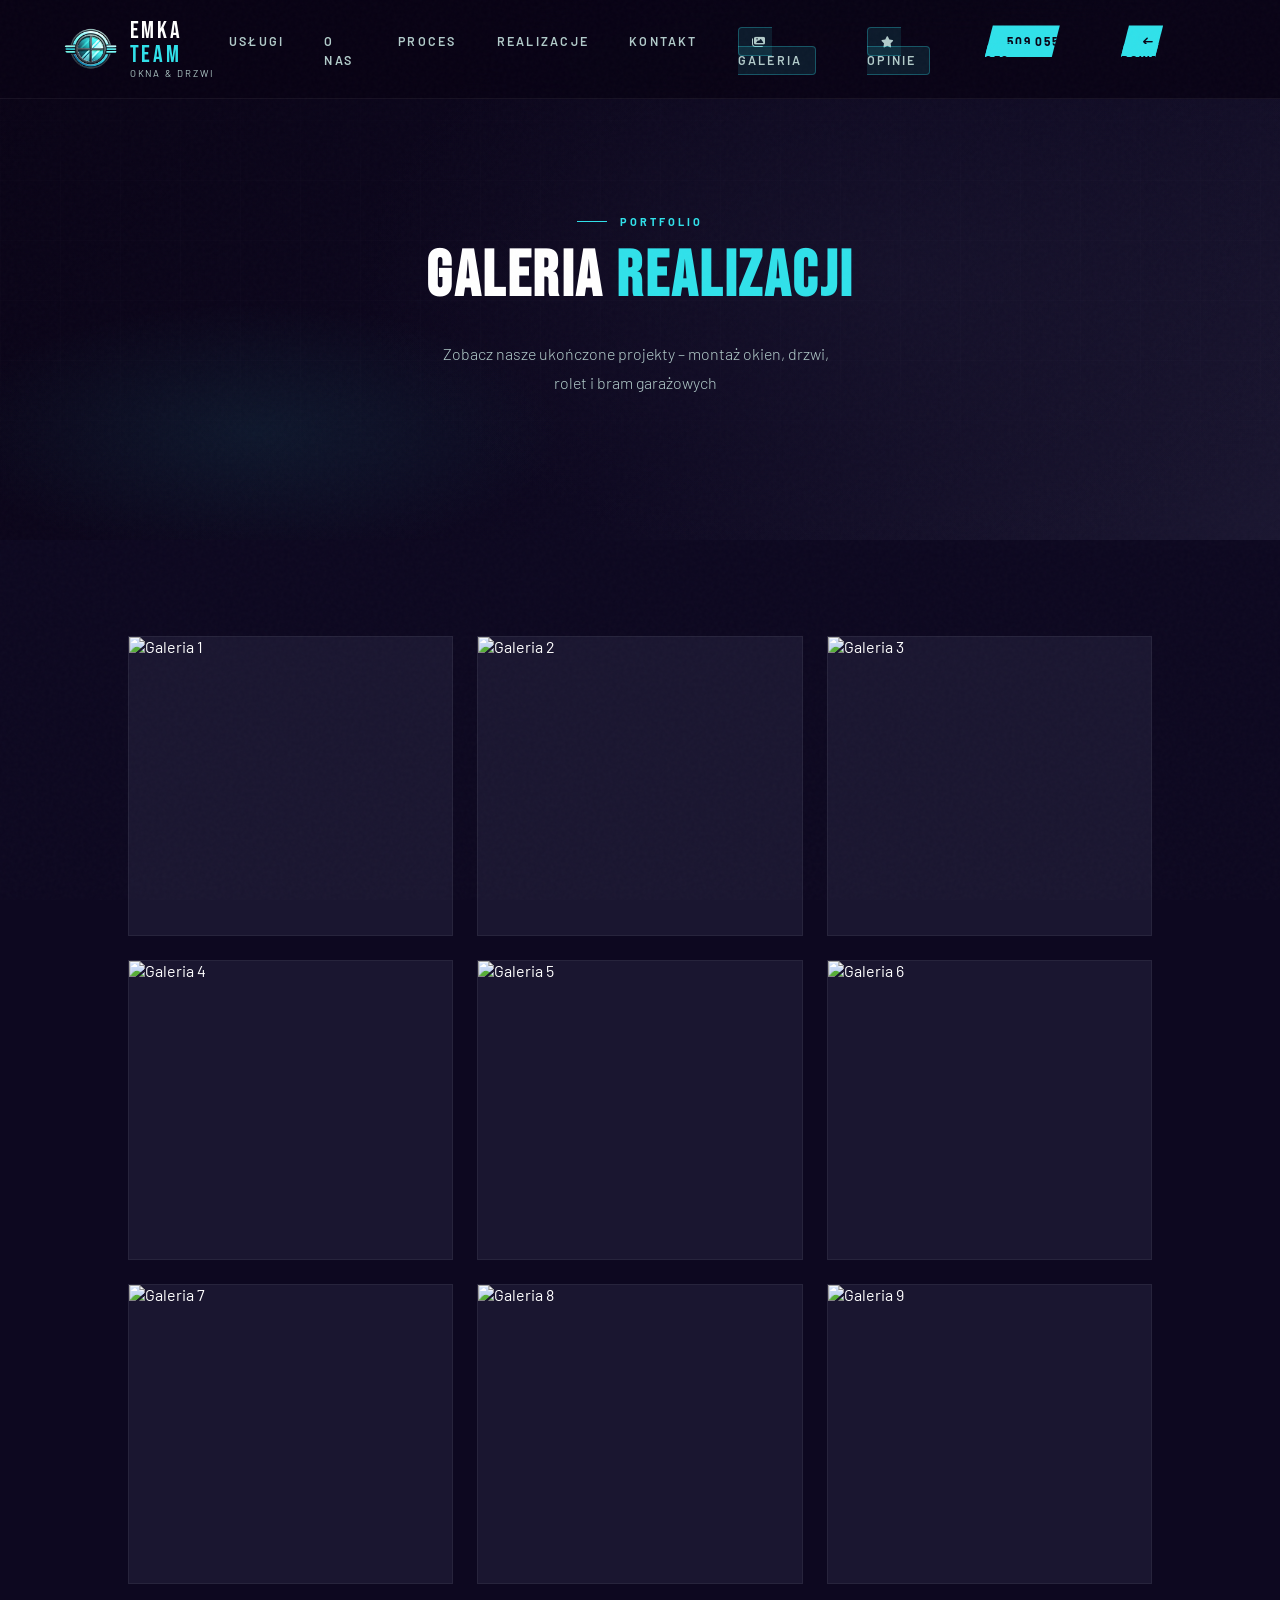
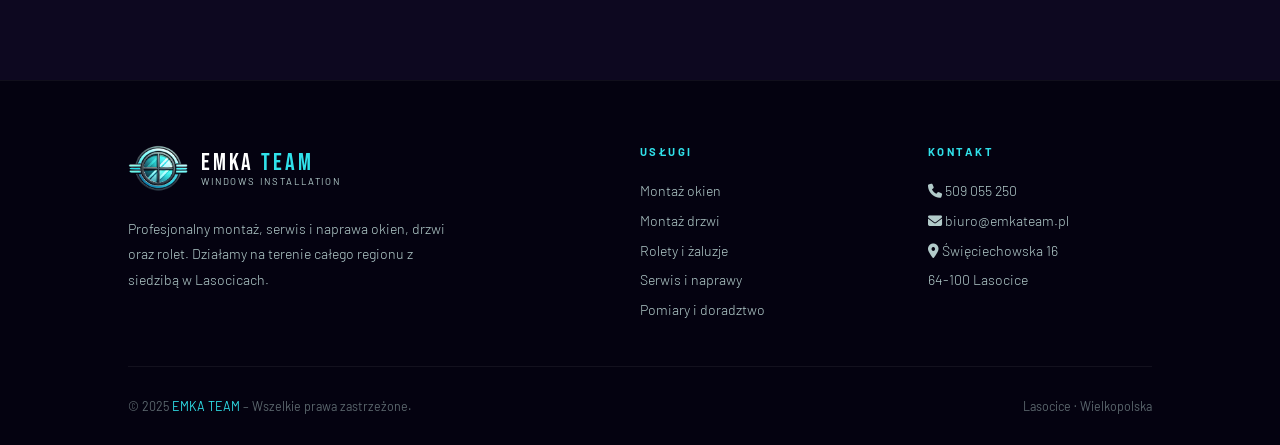
==== commit 5092885c: "Update galeria.html" ====
--- a/galeria.html
+++ b/galeria.html
@@ -16,10 +16,10 @@
 
 <a href="#top" class="back-top" id="backTop">↑</a>
 
-<a href="tel:509055250" class="phone-float">
+<a href="tel:509055250" class="phone-float" id="phoneFloat">
   <span class="pf-icon"><i class="fas fa-phone"></i></span>
   <span class="pf-text">
-    <span class="pf-label">Zadzwoń teraz</span>
+    <span class="pf-label">Zadzwoń</span>
     <span class="pf-num">509 055 250</span>
   </span>
 </a>
@@ -35,13 +35,14 @@
     </div>
   </a>
   <ul class="nav-links">
-    <li><a href="index.html#uslugi">Usługi</a></li>
-    <li><a href="index.html#dlaczego">O Nas</a></li>
-    <li><a href="index.html#proces">Proces</a></li>
-    <li><a href="index.html#realizacje">Realizacje</a></li>
-    <li><a href="index.html#kontakt">Kontakt</a></li>
+    <li class="desktop-only"><a href="index.html#uslugi">Usługi</a></li>
+    <li class="desktop-only"><a href="index.html#dlaczego">O Nas</a></li>
+    <li class="desktop-only"><a href="index.html#proces">Proces</a></li>
+    <li class="desktop-only"><a href="index.html#realizacje">Realizacje</a></li>
+    <li class="desktop-only"><a href="index.html#kontakt">Kontakt</a></li>
+    <li class="desktop-only"><a href="galeria.html" class="nav-subpage"><i class="fas fa-images"></i> Galeria</a></li>
     <li><a href="opinie.html" class="nav-subpage"><i class="fas fa-star"></i> Opinie</a></li>
-    <li><a href="tel:509055250" class="nav-cta">509 055 250</a></li>
+    <li class="desktop-only"><a href="tel:509055250" class="nav-cta">509 055 250</a></li>
     <li><a href="index.html" class="nav-back"><i class="fas fa-arrow-left"></i> Powrót</a></li>
   </ul>
   </ul>
@@ -126,7 +127,7 @@
       <div class="footer-col-title">Kontakt</div>
       <ul class="footer-links">
         <li><a href="tel:509055250"><i class="fas fa-phone"></i> 509 055 250</a></li>
-        <li><a href="mailto:biuro.emkateam@gmail.com"><i class="fas fa-envelope"></i> biuro.emkateam@gmail.com</a></li>
+        <li><a href="mailto:biuro@emkateam.pl"><i class="fas fa-envelope"></i> biuro@emkateam.pl</a></li>
         <li><a href="index.html#kontakt"><i class="fas fa-map-marker-alt"></i> Święciechowska 16</a></li>
         <li><a href="index.html#kontakt">64-100 Lasocice</a></li>
       </ul>
@@ -149,9 +150,17 @@
 
 <script>
   const nav = document.getElementById('navbar');
+  const phoneFloat = document.getElementById('phoneFloat');
   window.addEventListener('scroll', () => {
     nav.classList.toggle('scrolled', window.scrollY > 60);
     document.getElementById('backTop').classList.toggle('visible', window.scrollY > 400);
+    
+    // Pokaż floating phone gdy subpage-hero wyjdzie z widoku
+    const subpageHero = document.querySelector('.subpage-hero');
+    if (subpageHero) {
+      const rect = subpageHero.getBoundingClientRect();
+      phoneFloat.classList.toggle('visible', rect.bottom < 0);
+    }
   });
 
   const observer = new IntersectionObserver(entries => {
@@ -269,4 +278,4 @@
   });
 </script>
 </body>
-</html>+</html>
--- a/style.css
+++ b/style.css
@@ -203,8 +203,12 @@
   text-transform: uppercase;
   text-decoration: none;
   padding: 1rem 2rem;
-  clip-path: polygon(12px 0%, 100% 0%, calc(100% - 12px) 100%, 0% 100%);
+  border: 2px solid var(--accent);
+  border-radius: 4px;
   transition: background 0.3s, transform 0.2s, box-shadow 0.3s;
+}
+.btn-primary i {
+  font-size: 1rem;
 }
 .btn-primary:hover {
   background: var(--accent2);
@@ -213,24 +217,38 @@
 }
 .btn-secondary {
   display: inline-flex; align-items: center; gap: 0.5rem;
-  color: var(--silver);
+  color: var(--white);
+  background: transparent;
+  border: 2px solid var(--accent);
   font-size: 0.8rem;
   font-weight: 600;
   letter-spacing: 0.12em;
   text-transform: uppercase;
   text-decoration: none;
-  transition: color 0.3s;
-}
-.btn-secondary:hover { color: var(--accent); }
-.btn-arrow {
-  width: 28px; height: 28px;
-  border: 1px solid currentColor;
-  border-radius: 50%;
-  display: flex; align-items: center; justify-content: center;
-  font-size: 0.8rem;
-  transition: transform 0.3s;
-}
-.btn-secondary:hover .btn-arrow { transform: translateX(4px); }
+  padding: 1rem 2rem;
+  border-radius: 4px;
+  position: relative;
+  overflow: hidden;
+  transition: color 0.3s, border-color 0.3s;
+}
+.btn-secondary::before {
+  content: '';
+  position: absolute;
+  bottom: 0;
+  left: 0;
+  right: 0;
+  height: 0;
+  background: var(--accent);
+  transition: height 0.3s ease;
+  z-index: -1;
+}
+.btn-secondary:hover::before {
+  height: 100%;
+}
+.btn-secondary:hover {
+  color: var(--navy);
+  border-color: var(--accent);
+}
 
 .hero-stats {
   margin-top: 4rem;
@@ -638,7 +656,8 @@
   width: 100px; height: 100px;
   margin: 0 auto 2rem;
   background: var(--steel);
-  border: 1px solid rgba(48,225,234,0.2);
+  border: 2px solid var(--accent);
+  box-shadow: inset 0 0 0 1px var(--accent);
   display: flex; align-items: center; justify-content: center;
   position: relative;
   clip-path: polygon(20% 0%, 80% 0%, 100% 20%, 100% 80%, 80% 100%, 20% 100%, 0% 80%, 0% 20%);
@@ -906,8 +925,17 @@
   padding: 0.8rem 1.4rem;
   z-index: 80;
   text-decoration: none;
-  transition: background 0.3s, border-color 0.3s;
-}
+  opacity: 0;
+  transform: translateY(20px);
+  pointer-events: none;
+  transition: background 0.3s, border-color 0.3s, opacity 0.3s, transform 0.3s;
+}
+.phone-float.visible {
+  opacity: 1;
+  transform: translateY(0);
+  pointer-events: all;
+}
+
 .phone-float:hover { background: var(--accent); border-color: var(--accent); }
 .phone-float:hover .pf-num { color: var(--navy); }
 .phone-float:hover .pf-icon { color: var(--navy); }
@@ -1314,7 +1342,8 @@
 @media (max-width: 1100px) {
   nav { padding: 1rem 2rem; }
   nav.scrolled { padding: 0.8rem 2rem; }
-  .nav-links { display: none; }
+  .nav-links { display: flex; gap: 1rem; }
+  .desktop-only { display: none; }
   .hero { grid-template-columns: 1fr; min-height: auto; }
   .hero-left { padding: 8rem 2.5rem 4rem; }
   .hero-right { display: none; }
@@ -1335,11 +1364,25 @@
   footer { padding: 3rem 2.5rem 2rem; }
   .footer-top { grid-template-columns: 1fr; gap: 2rem; }
   .footer-bottom { flex-direction: column; gap: 0.5rem; text-align: center; }
-  .phone-float { display: none; }
+  .phone-float { 
+    display: flex;
+    left: 1.5rem;
+    bottom: 1.5rem;
+  }
+  .pf-label {
+    font-size: 0.5rem;
+  }
+  .pf-num {
+    font-size: 0.85rem;
+  }
   .back-top { right: 1.5rem; bottom: 1.5rem; }
+  /* Lightbox mobile */
   .lightbox-content {
     max-width: 90vw;
-    margin-right: 0;
+    margin-right: 0 !important;
+  }
+  .lightbox.has-info .lightbox-content {
+    margin-right: 0 !important;
   }
   .lightbox-info {
     position: fixed;
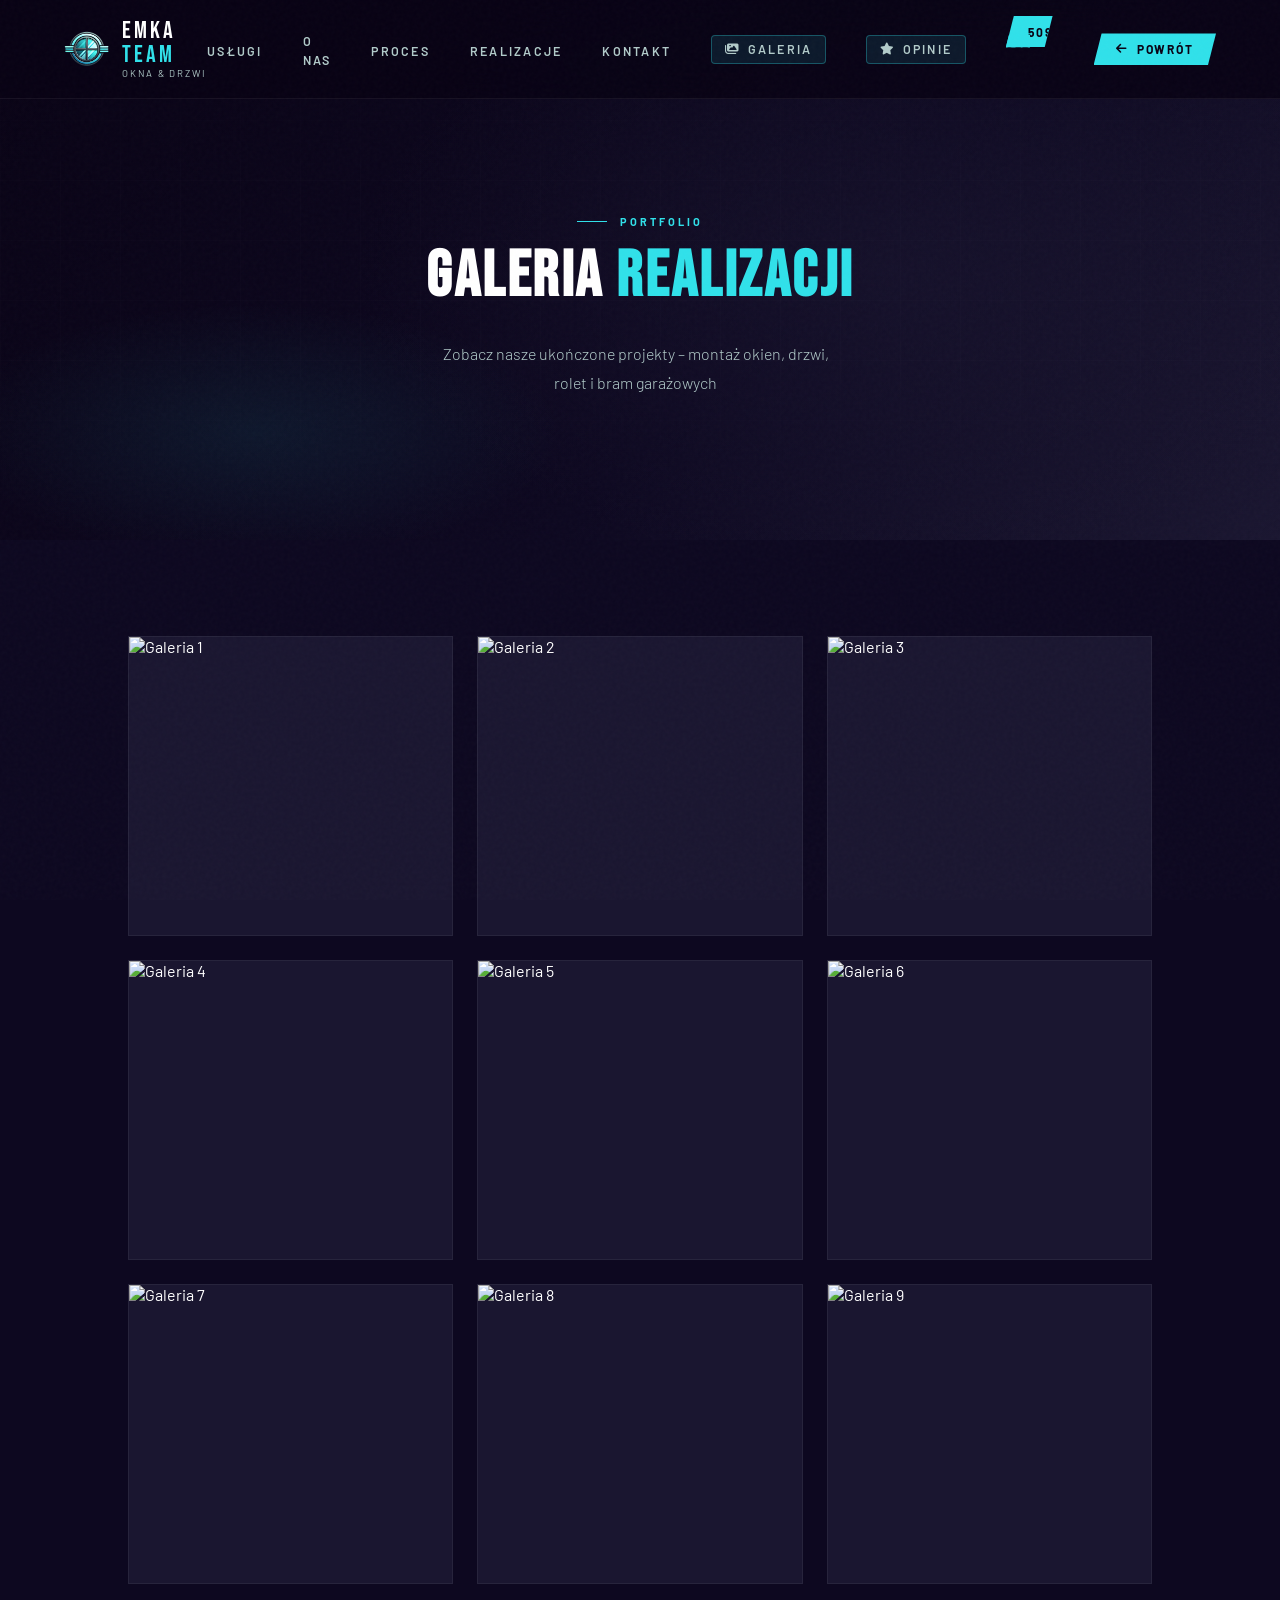
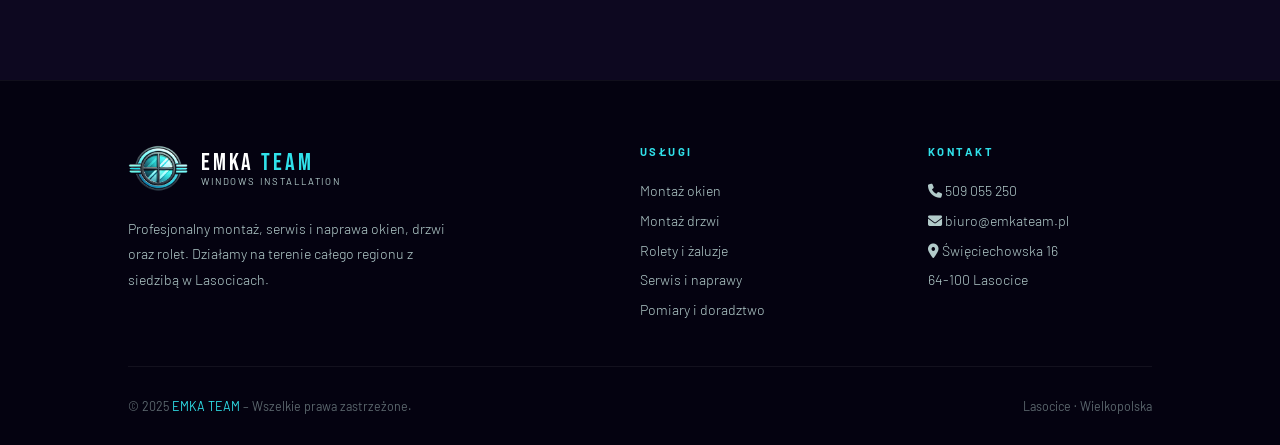
==== commit d4e41bc3: "Fix HTML encoding issues in galeria.html" ====
--- a/galeria.html
+++ b/galeria.html
@@ -60,40 +60,40 @@
 
 <section class="galeria-section">
   <div class="galeria-grid">
-    <!-- Dodaj tyle zdjęć ile potrzebujesz - nazwy: galeria1.jpg, galeria1-large.jpg itd. -->
-    <div class="galeria-item reveal" data-img="galeria1-large.jpg">
+    <!-- Dodaj tyle zdjęć ile potrzebujesz - nazwy: galeria1.jpg, galeria1.jpg itd. -->
+    <div class="galeria-item reveal" data-img="galeria1.jpg">
       <img src="galeria1.jpg" alt="Galeria 1" class="galeria-img">
     </div>
     
-    <div class="galeria-item reveal" data-img="galeria2-large.jpg">
+    <div class="galeria-item reveal" data-img="galeria2.jpg">
       <img src="galeria2.jpg" alt="Galeria 2" class="galeria-img">
     </div>
     
-    <div class="galeria-item reveal" data-img="galeria3-large.jpg">
+    <div class="galeria-item reveal" data-img="galeria3.jpg">
       <img src="galeria3.jpg" alt="Galeria 3" class="galeria-img">
     </div>
     
-    <div class="galeria-item reveal" data-img="galeria4-large.jpg">
+    <div class="galeria-item reveal" data-img="galeria4.jpg">
       <img src="galeria4.jpg" alt="Galeria 4" class="galeria-img">
     </div>
     
-    <div class="galeria-item reveal" data-img="galeria5-large.jpg">
+    <div class="galeria-item reveal" data-img="galeria5.jpg">
       <img src="galeria5.jpg" alt="Galeria 5" class="galeria-img">
     </div>
     
-    <div class="galeria-item reveal" data-img="galeria6-large.jpg">
+    <div class="galeria-item reveal" data-img="galeria6.jpg">
       <img src="galeria6.jpg" alt="Galeria 6" class="galeria-img">
     </div>
     
-    <div class="galeria-item reveal" data-img="galeria7-large.jpg">
+    <div class="galeria-item reveal" data-img="galeria7.jpg">
       <img src="galeria7.jpg" alt="Galeria 7" class="galeria-img">
     </div>
     
-    <div class="galeria-item reveal" data-img="galeria8-large.jpg">
+    <div class="galeria-item reveal" data-img="galeria8.jpg">
       <img src="galeria8.jpg" alt="Galeria 8" class="galeria-img">
     </div>
     
-    <div class="galeria-item reveal" data-img="galeria9-large.jpg">
+    <div class="galeria-item reveal" data-img="galeria9.jpg">
       <img src="galeria9.jpg" alt="Galeria 9" class="galeria-img">
     </div>
   </div>
--- a/style.css
+++ b/style.css
@@ -76,9 +76,8 @@
   color: var(--silver);
   text-transform: uppercase;
 }
-.nav-links {
-  display: flex; gap: 2.5rem; list-style: none;
-}
+.nav-links { display: flex; gap: 2.5rem; list-style: none; align-items: center; }
+
 .nav-links a {
   text-decoration: none;
   font-size: 0.78rem;
@@ -657,11 +656,10 @@
   margin: 0 auto 2rem;
   background: var(--steel);
   border: 2px solid var(--accent);
-  box-shadow: inset 0 0 0 1px var(--accent);
+  border-radius: 20px; /* Eleganckie zaokrąglone rogi zamiast ściętych */
   display: flex; align-items: center; justify-content: center;
   position: relative;
-  clip-path: polygon(20% 0%, 80% 0%, 100% 20%, 100% 80%, 80% 100%, 20% 100%, 0% 80%, 0% 20%);
-  transition: background 0.3s, border-color 0.3s;
+  transition: background 0.3s, border-color 0.3s, transform 0.3s;
 }
 .process-step:hover .process-step-num {
   background: var(--accent);
@@ -986,7 +984,7 @@
   position: relative;
 }
 .lightbox-content img {
-  max-width: 100%;
+  max-width: calc(100vw - 160px); /* 80px zapasu z każdej strony na strzałki */
   max-height: 90vh;
   object-fit: contain;
   border: 2px solid var(--accent);
@@ -1178,10 +1176,13 @@
   border: 1px solid rgba(48, 225, 234, 0.3);
   padding: 0.4rem 0.8rem !important;
   border-radius: 4px;
+  display: inline-flex !important; /* Wymusza równe ułożenie ikony i tekstu */
+  align-items: center;
+  white-space: nowrap; /* Zapobiega przechodzeniu do nowej linii */
 }
 .nav-subpage i {
-  margin-right: 0.3rem;
-  font-size: 0.7rem;
+  margin-right: 0.4rem;
+  font-size: 0.75rem;
 }
 
 .nav-back {
@@ -1194,6 +1195,9 @@
   clip-path: polygon(8px 0%, 100% 0%, calc(100% - 8px) 100%, 0% 100%) !important;
   transition: background 0.3s, transform 0.2s !important;
   border: none !important;
+  display: inline-flex !important; /* Wymusza równe ułożenie */
+  align-items: center;
+  white-space: nowrap; /* Zapobiega łamaniu */
 }
 .nav-back:hover {
   background: var(--accent2) !important;
@@ -1204,7 +1208,7 @@
 }
 .nav-back i {
   margin-right: 0.5rem;
-  font-size: 0.7rem;
+  font-size: 0.75rem;
 }
 
 .subpage-hero {
@@ -1337,12 +1341,34 @@
 .opinia-link i {
   font-size: 1rem;
 }
+/* Reset kolorów dla bloków-linków */
+a.contact-card {
+  text-decoration: none !important;
+  color: inherit !important;
+}
+a.contact-card:visited {
+  color: inherit !important;
+}
+.contact-icon i {
+  color: var(--accent) !important; /* Wymuszenie koloru akcentowego dla ikon */
+}
+/* Poprawka koloru mapy w socialach */
+.fa-facebook-f { color: #1877F2 !important; }
+.fa-tiktok { color: #fff !important; }
+.social-grid { grid-template-columns: repeat(2, 1fr) !important; max-width: 800px; margin: 0 auto; }
+@media (max-width: 1100px) { .social-grid { grid-template-columns: 1fr !important; } }
 
 /* MOBILE */
 @media (max-width: 1100px) {
   nav { padding: 1rem 2rem; }
   nav.scrolled { padding: 0.8rem 2rem; }
-  .nav-links { display: flex; gap: 1rem; }
+  .logo-text { font-size: 1.1rem; } /* Zmniejszenie nazwy firmy na telefonach */
+  .nav-links { 
+    display: flex; 
+    gap: 0.5rem; /* Mniejszy odstęp między Galerią a Opiniami */
+    flex-wrap: nowrap; /* Zakaz przeskakiwania do nowej linii */
+  }
+  .nav-subpage { padding: 0.4rem 0.5rem !important; font-size: 0.7rem; } /* Jeszcze mniejsze przyciski */
   .desktop-only { display: none; }
   .hero { grid-template-columns: 1fr; min-height: auto; }
   .hero-left { padding: 8rem 2.5rem 4rem; }
@@ -1376,10 +1402,22 @@
     font-size: 0.85rem;
   }
   .back-top { right: 1.5rem; bottom: 1.5rem; }
+  .social-section { margin-top: 3rem !important; }
+  .social-section .section-title { font-size: 1.6rem !important; }
   /* Lightbox mobile */
+  /* Lightbox - zdjęcie mniejsze, żeby strzałki były OBOK na telefonie */
+  .lightbox-content img {
+    max-width: 85vw !important;
+    max-height: 70vh !important;
+  }
+  .lightbox-prev { left: 5px !important; }
+  .lightbox-next { right: 5px !important; }
   .lightbox-content {
     max-width: 90vw;
     margin-right: 0 !important;
+  }
+  .lightbox-content img {
+    max-width: calc(100vw - 120px); /* Trochę mniej zapasu na telefony */
   }
   .lightbox.has-info .lightbox-content {
     margin-right: 0 !important;
@@ -1398,8 +1436,14 @@
     border-right: none;
     border-bottom: none;
   }
-  .lightbox-next {
-    right: 2rem;
+  .lightbox-next, 
+  .lightbox.has-info .lightbox-next {
+    right: 1.5rem !important; /* Wymusza strzałkę przy prawej krawędzi */
+  }
+  
+  .lightbox-prev, 
+  .lightbox.has-info .lightbox-prev {
+    left: 1.5rem !important; /* Wymusza strzałkę przy lewej krawędzi */
   }
   .lightbox-prev,
   .lightbox-next {
